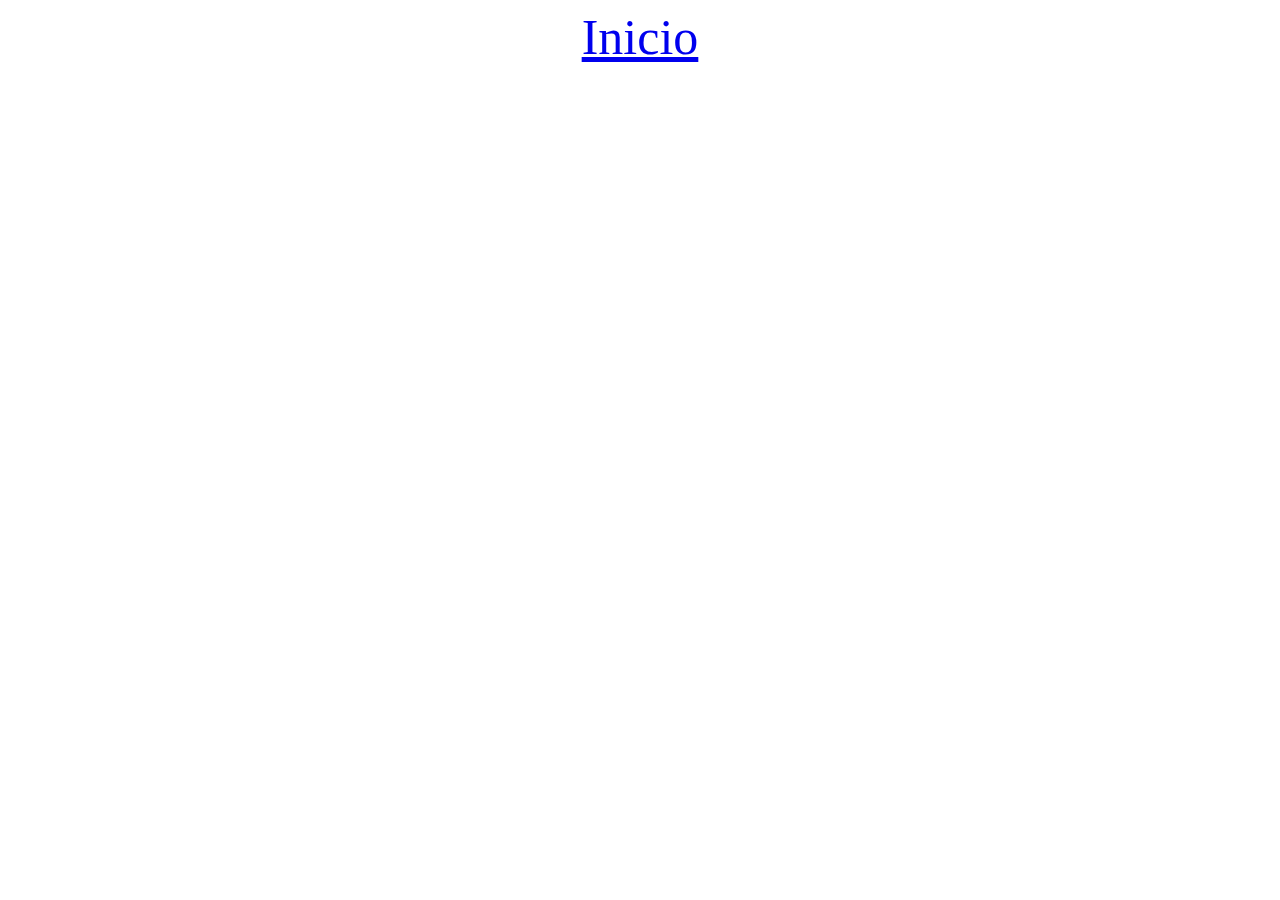
==== ejemplos.html @ c58548b6 "Version1" ====
<!DOCTYPE html>
<html lang="en">

<head>
    <meta charset="UTF-8">
    <meta http-equiv="X-UA-Compatible" content="IE=edge">
    <meta name="viewport" content="width=device-width, initial-scale=1.0">
    <link rel="stylesheet" href="ejemplos.css">
    <title>Ejemplos</title>
</head>

<body>
    <header>
        <nav>
            <a href="index.html">Inicio</a>
        </nav>

    </header>
    
    <main>

    </main>
</body>
</html>
---- ejemplos.css ----
*{
    font-size: ;
    color: ;
    background-color: ;
    width: px;
    height: px;
}

header {
    background-color: ;
    text-align: center;
    font-size: 50px;
}
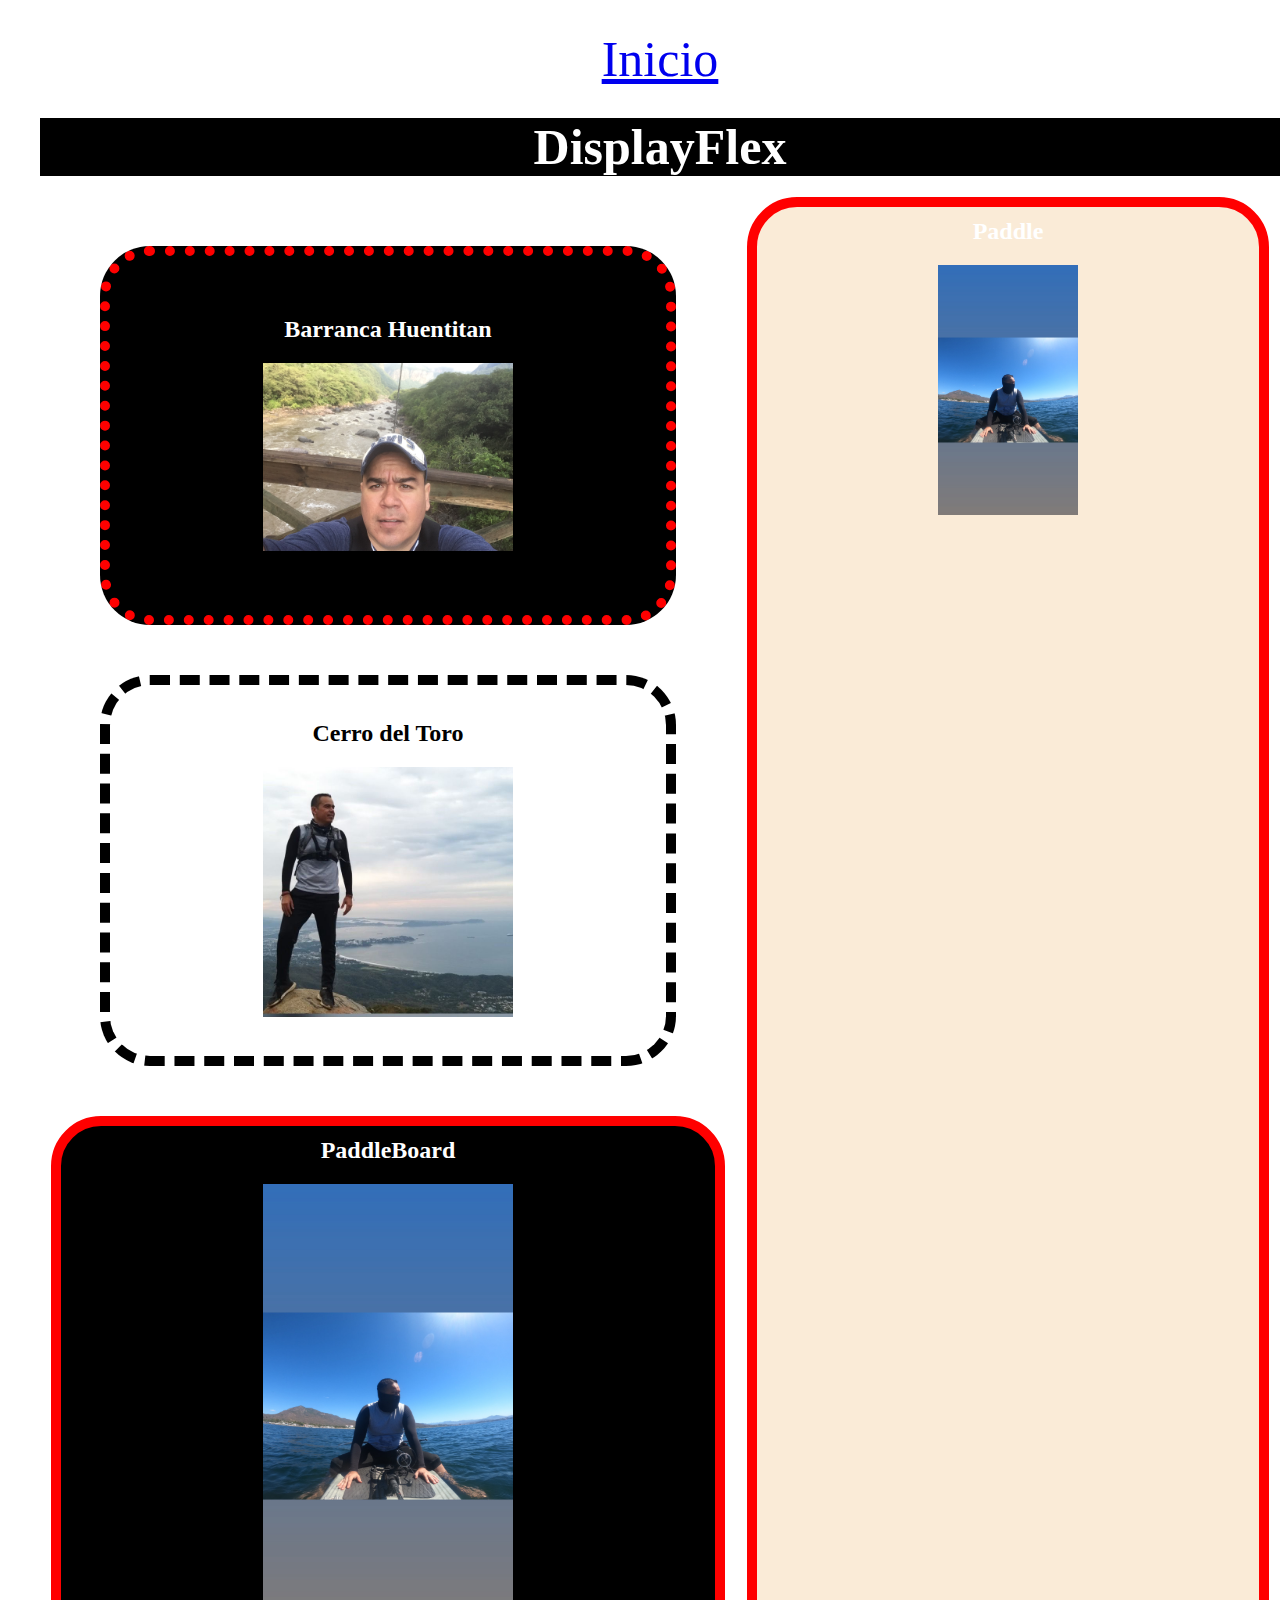
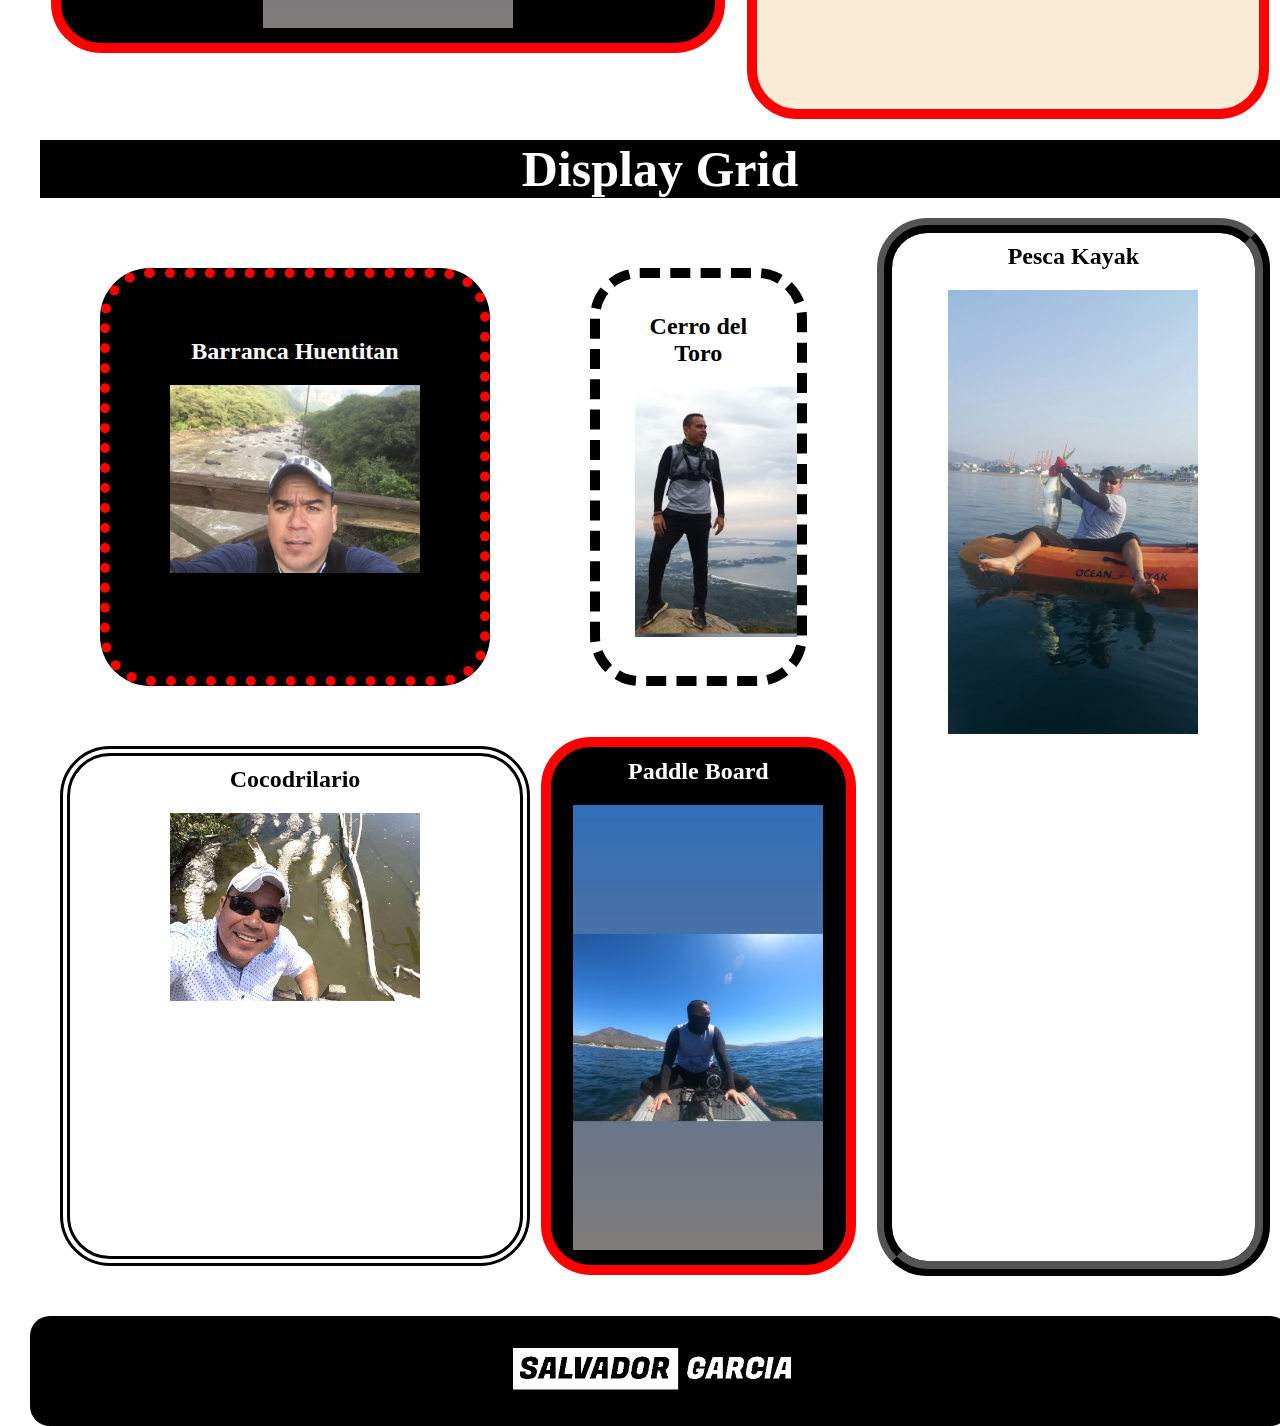
==== commit 68ecddc7: "Version2" ====
--- a/ejemplos.html
+++ b/ejemplos.html
@@ -6,19 +6,81 @@
     <meta http-equiv="X-UA-Compatible" content="IE=edge">
     <meta name="viewport" content="width=device-width, initial-scale=1.0">
     <link rel="stylesheet" href="ejemplos.css">
-    <title>Ejemplos</title>
+    <title>Imagenes</title>
 </head>
 
 <body>
     <header>
-        <nav>
-            <a href="index.html">Inicio</a>
-        </nav>
+        <a href="index.html">Inicio</a>
+    </header>
 
-    </header>
-    
     <main>
+        <!-- Display Flex -->
+        <h1 class="Titulosh1">DisplayFlex</h1>
+        <section class="FlexMaster">
+            <section class="Flex"">
+                <article id="FlexBarrancaHuentitan">
+                <h2>Barranca Huentitan</h2>
+                <img src="0 Imagenes/Barranca Huentitan.jpg" width="250px" alt="">
+                </article>
+
+                <article id="FlexCerroDelToro">
+                    <h2>Cerro del Toro</h2>
+                    <img src="0 Imagenes/Cerro del Toro.jpg" width="250px" alt="">
+                </article>
+
+                <article id="FlexPaddleBoard">
+                    <h2>PaddleBoard</h2>
+                    <img src="0 Imagenes/Paddle Board.JPG" width="250px" alt="">
+                </article>
+            </section>
+
+            <section class="FlexPaddle">
+                <article id="Paddle">
+                    <h2>Paddle</h2>
+                    <img src="0 Imagenes/Paddle Board.JPG" height="250px" alt="">
+                </article>
+            </section>
+        </section>
+
+        <!-- Display Grid-->
+        <h1 class="Titulosh1">Display Grid</h1>
+        <section id="GridMaster">
+            <section id="Grid">
+                <section id="GridBarrancaHuentitan">
+                    <h2>Barranca Huentitan</h2>
+                    <img src="0 Imagenes/Barranca Huentitan.jpg" width="250px" alt="">
+                </section>
+
+                <section id="GridCerroDelToro">
+                    <h2>Cerro del Toro</h2>
+                    <img src="0 Imagenes/Cerro del Toro.jpg" width="250px" alt="">
+                </section>
+
+                <section id="GridCocodrilario">
+                    <h2>Cocodrilario</h2>
+                    <img src="0 Imagenes/Cocodrilos.jpg" width="250px" alt="">
+                </section>
+
+                <section id="GridPaddleBoard">
+                    <h2>Paddle Board</h2>
+                    <img src="0 Imagenes/Paddle Board.JPG" width="250px" alt="">
+                </section>
+            </section>
+
+            <section id="GridPescaKayak">
+                <h2>Pesca Kayak</h2>
+                <img src="0 Imagenes/PescaKayak.jpg" width="250px" alt="">
+            </section>
+        </section>
 
     </main>
+
+    <footer> <br>
+        <img src="0 Imagenes/LogoSalvadorGarcia.png" alt="">
+        <br><br>
+    </footer>
+
 </body>
+
 </html>--- a/ejemplos.css
+++ b/ejemplos.css
@@ -1,15 +1,215 @@
-
 *{
+    background-color:;
+    color: ;
     font-size: ;
-    color: ;
+
+    padding: 0;
+    margin: 10px;
+
+    width: ;
+    height: ;
+}
+
+body {
+    /*Comando Para el 100% Total de tu Pantalla*/
+    display: flex;
+    flex-direction: column;
+
+    width: 100vw;
+    height: 100vh; 
+}
+
+header {
+    text-align: center;
+    font-size: 50px;
+}
+
+.Titulosh1 {
+    background-color: black;
+    color: white;
+ 
+    text-align: center;
+    font-size: 50px;
+
+}
+
+
+/* Display Flex */
+.FlexMaster {
+    display: flex;
+}
+
+.Flex {
+    width: 70%;
+}
+
+.FlexPaddle {
+    width: ;
+ 
+}
+
+#FlexBarrancaHuentitan {
+    background-color: black;
+    color: white;
+
+    text-align: center;
+
+    border: dotted;
+    border-color: red;
+    border-radius: 50px;
+    border-width: 10px;
+
+    padding: 50px;
+    margin: 50px;
+}
+
+#FlexCerroDelToro {
+    background-color: white;
+    color: ;
+
+    text-align: center;
+
+    border: dashed black;
+    border-radius: 50px;
+    border-width: 10px;
+
+    padding: 25px 25px 25px 25px;
+    margin: 50px 50px 50px 50px;
+
+    height: px;
+    width: px;
+    overflow: scroll; 
+}
+
+#FlexCocodrilario {
     background-color: ;
+    color: ;
+    text-align: center;
+
+    border: double black;
+    border-radius: 50px;
+    border-width: 10px;
+}
+
+#FlexPaddleBoard {
+    background-color: black;
+    color: white;
+
+    text-align: center;
+
+    border: solid red ;
+    border-radius: 50px;
+    border-width: 10px;
+
+    padding: 1px 1px 1px 1px;
+    margin: 1px 1px 1px 1px;
+}
+
+#Paddle {
+    background-color: antiquewhite;
+    color: white;
+
+    text-align: center;
+
+    border: solid red ;
+    border-radius: 50px;
+    border-width: 10px;
+
+    padding: 1px 1px 1px 1px;
+    margin: 1px 1px 1px 1px;
+
+    height: 1500px;
+    width: 500px;
+}
+
+/* Display Grid */
+#GridMaster {
+    display: grid;
+    grid-template-columns: 2fr 1fr;
+
+}
+
+#Grid {
+    display: grid;
+    grid-template-columns: 1fr 2fr; 
+   
+}
+
+#GridBarrancaHuentitan {
+    background-color: black;
+    color: white;
+
+    text-align: center;
+
+    border: dotted;
+    border-color: red;
+    border-radius: 50px;
+    border-width: 10px;
+
+    padding: 50px;
+    margin: 50px;
+}
+
+#GridCerroDelToro {
+    background-color: white;
+    color: ;
+
+    text-align: center;
+
+    border: dashed black;
+    border-radius: 50px;
+    border-width: 10px;
+
+    padding: 25px 25px 25px 25px;
+    margin: 50px 50px 50px 50px;
+
+    height: px;
     width: px;
-    height: px;
-}
-
-header {
+    overflow: scroll;
+}
+
+#GridCocodrilario {
     background-color: ;
-    text-align: center;
-    font-size: 50px;
-}
-
+    color: ;
+    text-align: center;
+
+    border: double black;
+    border-radius: 50px;
+    border-width: 10px;
+}
+
+#GridPaddleBoard {
+    background-color: black;
+    color: white;
+
+    text-align: center;
+
+    border: solid red ;
+    border-radius: 50px;
+    border-width: 10px;
+
+    padding: 1px 1px 1px 1px;
+    margin: 1px 1px 1px 1px;
+}
+
+#GridPescaKayak {
+    background-color: ;
+    color: ;
+
+    text-align: center;
+
+    border: ridge black;
+    border-radius: 50px;
+    border-width: 15px;
+}
+
+
+footer {
+    background-color: black;
+    width: auto;
+    height: auto;
+    text-align: center;
+
+    border: ;
+    border-radius: 20px;
+}
